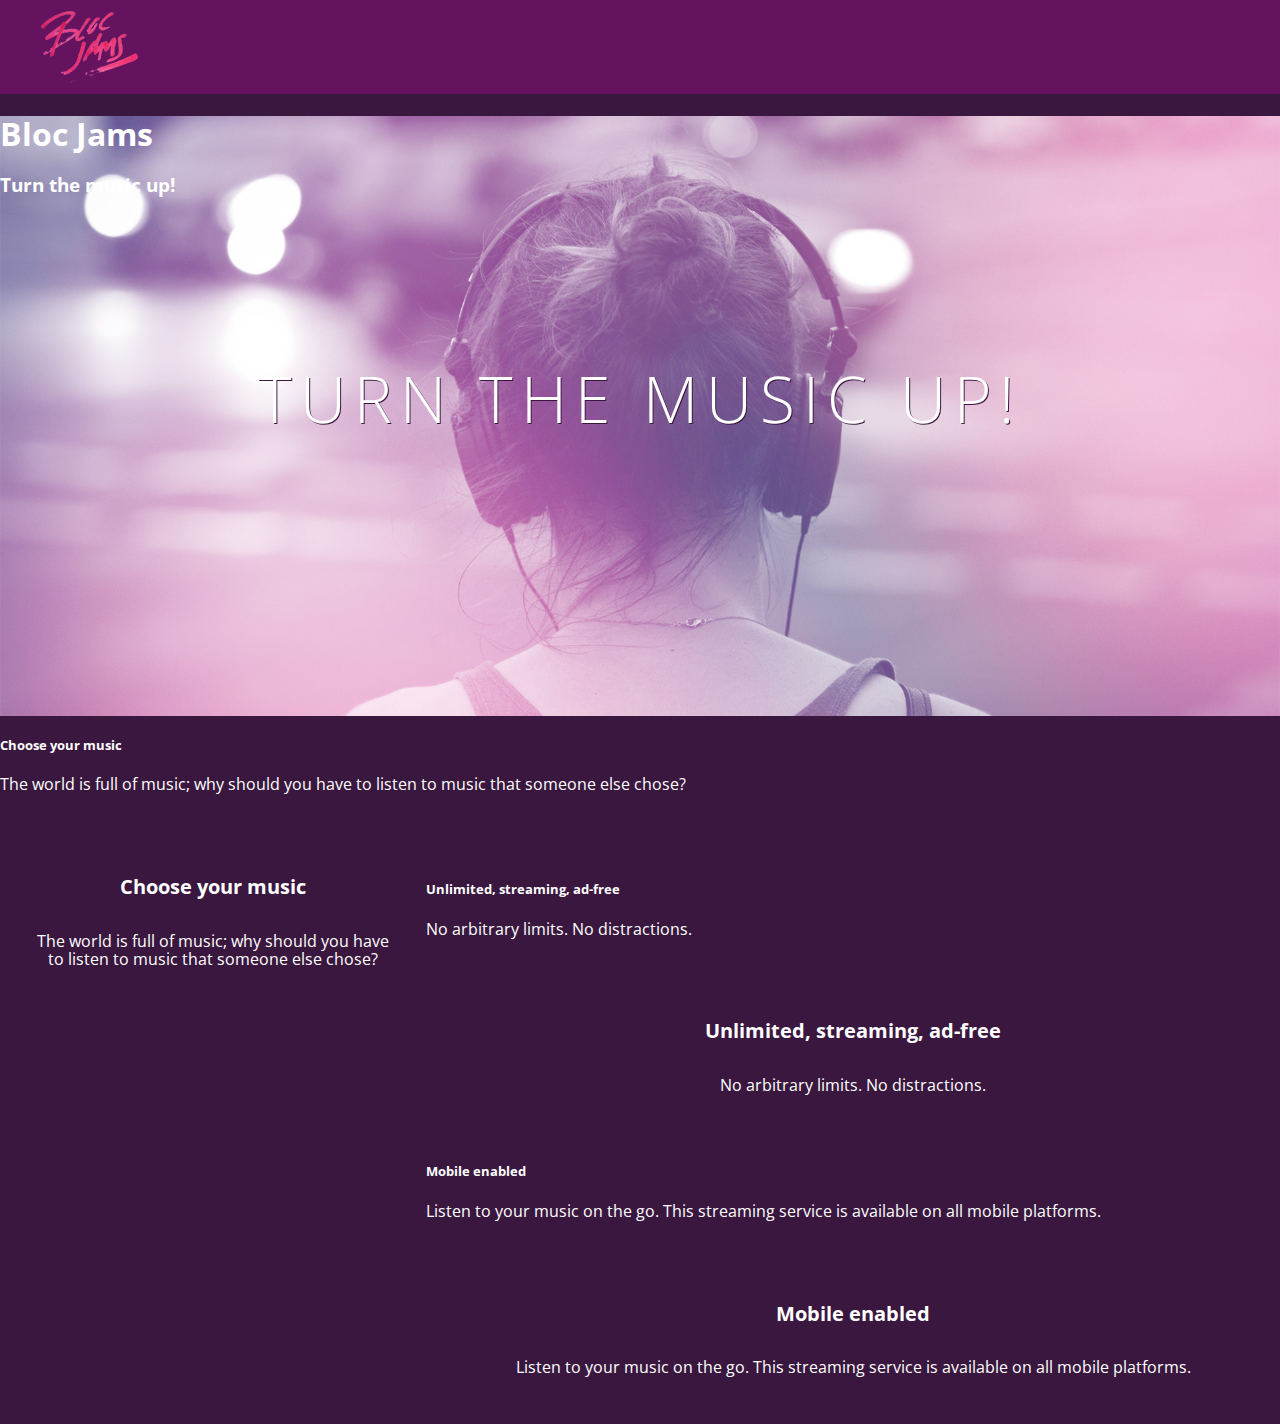
==== index.html @ 979a5af6 "Checkpoint 3 HTML & CSS Styles" ====
<!DOCTYPE html>
<html>
  <head>
    <title>Bloc Jams</title>
    <link rel="stylesheet" type="text/css" href="http://fonts.googleapis.com/css?family=Open+Sans:400,800,600,700,300">
    <link rel="stylesheet" type="text/css" href="http://code.ionicframework.com/ionicons/2.0.1/css/ionicons.min.css">
    <link rel="stylesheet" type="text/css" href="styles/normalize.css">
    <link rel="stylesheet" type="text/css" href="styles/main.css">
  </head>
  <body>
  <body class="landing">
    <nav> <!-- navigation bar -->
    <nav class="navbar"> <!-- nav bar -->
        <img src="assets/images/bloc_jams_logo.png" alt="bloc jams log" class="logo">
    </nav>
    <section> <!-- hero content -->
    <section class="hero-content"> <!-- hero content -->
        <h1>Bloc Jams</h1>
        <h3>Turn the music up!</h3>
        <h1 class="hero-title">Turn the music up!</h1>
    </section>
    <section> <!-- selling points -->
      <div>
        <h5>Choose your music</h5>
        <p>The world is full of music; why should you have to listen to music that someone else chose?</p>
    </section>
    <section class="selling-points"> <!-- selling points -->
      <div class="point">
        <span class="ion-music-note"></span>
        <h5 class="point-title">Choose your music</h5>
        <p class="point-description">The world is full of music; why should you have to listen to music that someone else chose?</p>
      </div>
      <div>
        <h5>Unlimited, streaming, ad-free</h5>
        <p>No arbitrary limits. No distractions.</p>
      <div class="point">
        <span class="ion-radio-waves"></span>
        <h5 class="point-title">Unlimited, streaming, ad-free</h5>
        <p class="point-description">No arbitrary limits. No distractions.</p>
      </div>
      <div>
        <h5>Mobile enabled</h5>
        <p>Listen to your music on the go. This streaming service is available on all mobile platforms.</p>
      <div class="point">
        <span class="ion-iphone"></span>
        <h5 class="point-title">Mobile enabled</h5>
        <p class="point-description">Listen to your music on the go. This streaming service is available on all mobile platforms.</p>
      </div>
      </section>
  </body>
</html>
---- styles/main.css ----
html {
    height: 100%; /*makes sure our HTML takes up 100% of the browser window */
    font-size: 100%;
}

body {
    font-family: 'Open Sans'; /* sets our font to the "Open Sans" typeface */
    color: white;             /* sets the text color to white */
    min-height: 100%;         /* says the height of the body must be, at minimum, 100% of the window*/
}

body.landing {
    background-color: rgb(58,23,63); /* sets the background color to an RGB value (see below) */
}

.navbar {
    padding: 0.5rem;
    background-color: rgb(101,18,95);
}

.navbar .logo {
    position: relative; /* positioning will be explained in a resource */
    left: 2rem;
}

.hero-content {
    position: relative;   /* positioning will be explained in a resource */
    min-height: 600px;    /* hero content element must be _at least_ 600 pixels */
    background-image: url(../assets/images/bloc_jams_bg.jpg);
    background-repeat: no-repeat;
    background-position: center center;
    background-size: cover;
}

.hero-content .hero-title {
    position: absolute;
    top: 40%;
    -webkit-transform: translateY(-50%);
    -moz-transform: translateY(-50%);
    -ms-transform: translateY(-50%);
    transform: translateY(-50%);
    width: 100%;                  /* makes sure the title inhabits the full width of its container */
    text-align: center;           /* aligns text in the horizontal center of the element */
    font-size: 4rem;              /* specifies the size of the font in root em units */
    font-weight: 300;             /* makes the font thinner or lighter weight */
    text-transform: uppercase;    /* transforms the text to be all uppercase lettering */
    letter-spacing: 0.5rem;       /* puts 0.5 root ems worth of space between each letter */
    text-shadow: 1px 1px 0px rgb(58,23,63); /* creates a shadow underneath the text for readability over the image */
}

.selling-points {
    position: relative;
    display: table;
    width: 100%;
    -webkit-box-sizing: border-box;
    -moz-box-sizing: border-box;
    box-sizing: border-box; /* we'll explain this in a resource */
}

.point {
    display: table-cell;
    position: relative;
    width: 33.3%;
    padding: 2rem;
    text-align: center;
}

.point .point-title {
    font-size: 1.25rem;
}

.ion-music-note,
.ion-radio-waves,
.ion-iphone {
    color: rgb(233,50,117);
    font-size: 5rem;
}
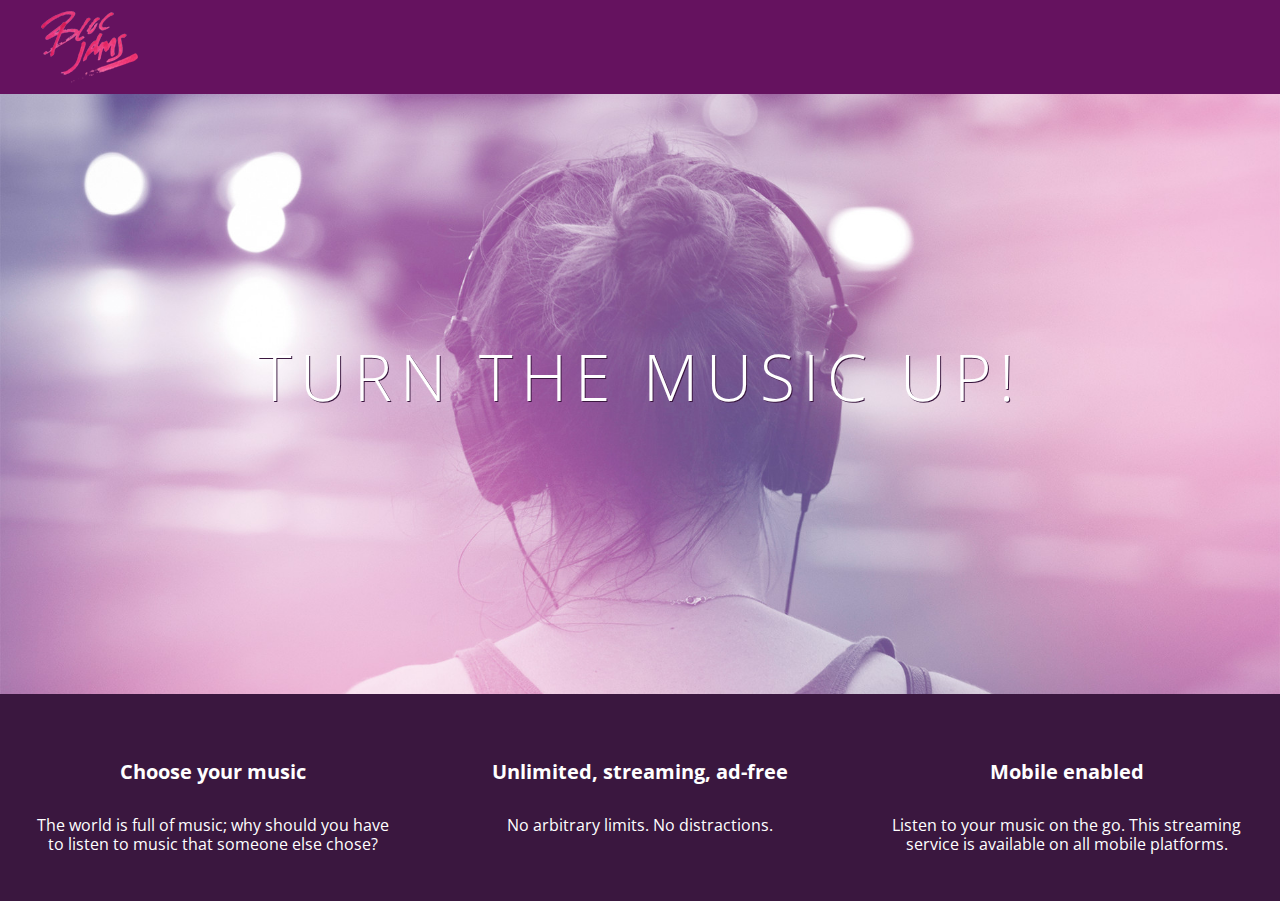
==== commit cd590935: "Checkpoint 3 HTML & CSS Styles" ====
--- a/index.html
+++ b/index.html
@@ -7,22 +7,12 @@
     <link rel="stylesheet" type="text/css" href="styles/normalize.css">
     <link rel="stylesheet" type="text/css" href="styles/main.css">
   </head>
-  <body>
   <body class="landing">
-    <nav> <!-- navigation bar -->
     <nav class="navbar"> <!-- nav bar -->
         <img src="assets/images/bloc_jams_logo.png" alt="bloc jams log" class="logo">
     </nav>
-    <section> <!-- hero content -->
     <section class="hero-content"> <!-- hero content -->
-        <h1>Bloc Jams</h1>
-        <h3>Turn the music up!</h3>
         <h1 class="hero-title">Turn the music up!</h1>
-    </section>
-    <section> <!-- selling points -->
-      <div>
-        <h5>Choose your music</h5>
-        <p>The world is full of music; why should you have to listen to music that someone else chose?</p>
     </section>
     <section class="selling-points"> <!-- selling points -->
       <div class="point">
@@ -30,17 +20,11 @@
         <h5 class="point-title">Choose your music</h5>
         <p class="point-description">The world is full of music; why should you have to listen to music that someone else chose?</p>
       </div>
-      <div>
-        <h5>Unlimited, streaming, ad-free</h5>
-        <p>No arbitrary limits. No distractions.</p>
       <div class="point">
         <span class="ion-radio-waves"></span>
         <h5 class="point-title">Unlimited, streaming, ad-free</h5>
         <p class="point-description">No arbitrary limits. No distractions.</p>
       </div>
-      <div>
-        <h5>Mobile enabled</h5>
-        <p>Listen to your music on the go. This streaming service is available on all mobile platforms.</p>
       <div class="point">
         <span class="ion-iphone"></span>
         <h5 class="point-title">Mobile enabled</h5>
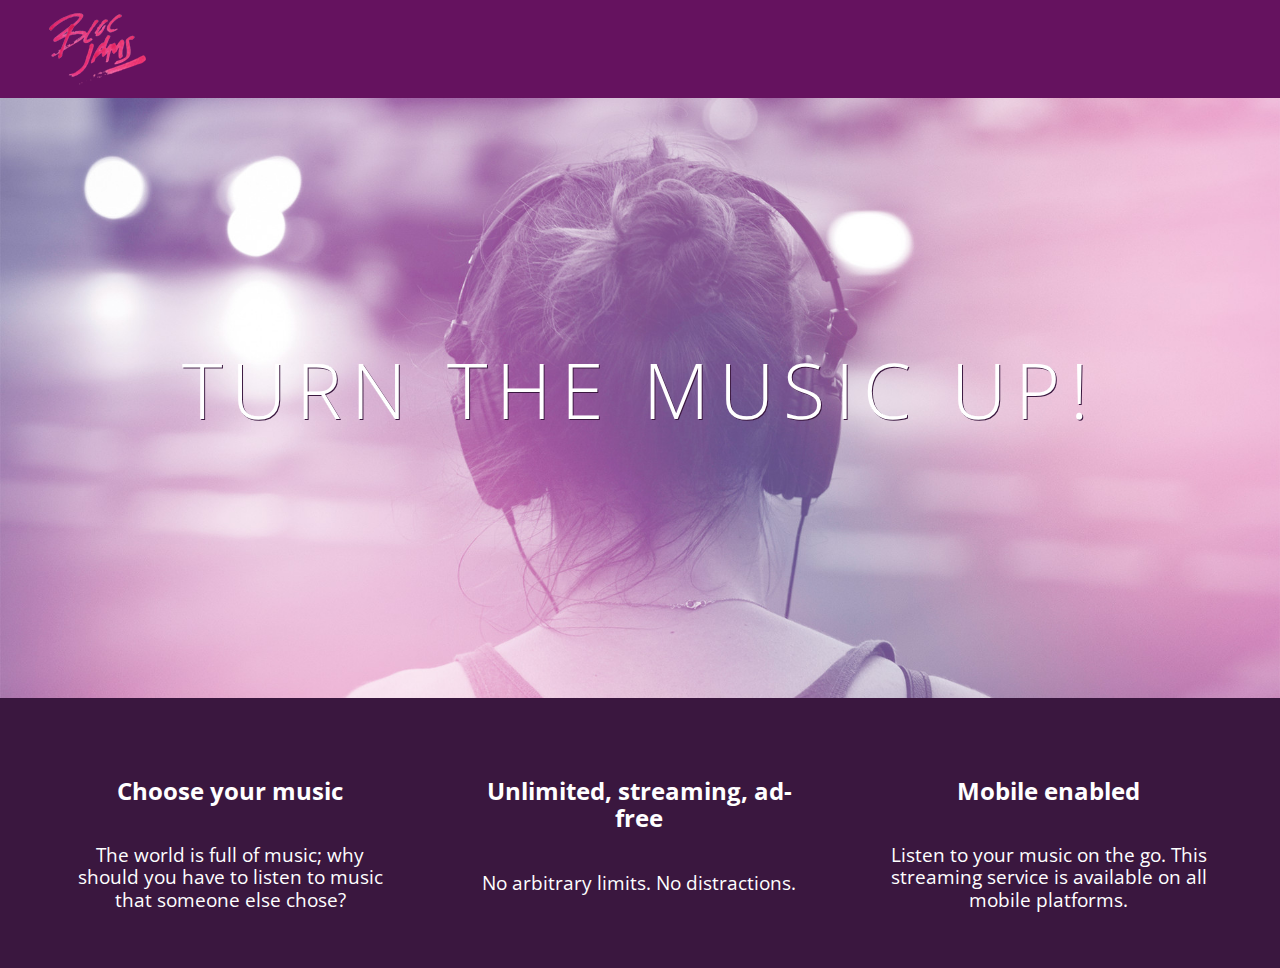
==== commit a6c7c30e: "Checkpoint 4 HTML-CSS Responsiveness: completed" ====
--- a/index.html
+++ b/index.html
@@ -2,10 +2,12 @@
 <html>
   <head>
     <title>Bloc Jams</title>
+    <meta name="viewport" content="width=device-width, initial-scale=1">
     <link rel="stylesheet" type="text/css" href="http://fonts.googleapis.com/css?family=Open+Sans:400,800,600,700,300">
     <link rel="stylesheet" type="text/css" href="http://code.ionicframework.com/ionicons/2.0.1/css/ionicons.min.css">
     <link rel="stylesheet" type="text/css" href="styles/normalize.css">
     <link rel="stylesheet" type="text/css" href="styles/main.css">
+    <link rel="stylesheet" type="text/css" href="styles/landing.css">
   </head>
   <body class="landing">
     <nav class="navbar"> <!-- nav bar -->
@@ -14,18 +16,18 @@
     <section class="hero-content"> <!-- hero content -->
         <h1 class="hero-title">Turn the music up!</h1>
     </section>
-    <section class="selling-points"> <!-- selling points -->
-      <div class="point">
+    <section class="selling-points container"> <!-- selling points -->
+      <div class="point column third">
         <span class="ion-music-note"></span>
         <h5 class="point-title">Choose your music</h5>
         <p class="point-description">The world is full of music; why should you have to listen to music that someone else chose?</p>
       </div>
-      <div class="point">
+      <div class="point column third">
         <span class="ion-radio-waves"></span>
         <h5 class="point-title">Unlimited, streaming, ad-free</h5>
         <p class="point-description">No arbitrary limits. No distractions.</p>
       </div>
-      <div class="point">
+      <div class="point column third">
         <span class="ion-iphone"></span>
         <h5 class="point-title">Mobile enabled</h5>
         <p class="point-description">Listen to your music on the go. This streaming service is available on all mobile platforms.</p>
--- a/styles/main.css
+++ b/styles/main.css
@@ -1,16 +1,18 @@
+*, *::before, *::after {
+  -moz-box-sizing: border-box;
+  -webkit-box-sizing: border-box;
+  box-sizing: border-box;
+}
+
 html {
     height: 100%; /*makes sure our HTML takes up 100% of the browser window */
     font-size: 100%;
 }
 
 body {
-    font-family: 'Open Sans'; /* sets our font to the "Open Sans" typeface */
-    color: white;             /* sets the text color to white */
-    min-height: 100%;         /* says the height of the body must be, at minimum, 100% of the window*/
-}
-
-body.landing {
-    background-color: rgb(58,23,63); /* sets the background color to an RGB value (see below) */
+    font-family: 'Open Sans';
+    color: white;
+    min-height: 100%;   /* says the height of the body must be, at minimum, 100% of the window*/
 }
 
 .navbar {
@@ -19,59 +21,34 @@
 }
 
 .navbar .logo {
-    position: relative; /* positioning will be explained in a resource */
+    position: relative;
     left: 2rem;
 }
 
-.hero-content {
-    position: relative;   /* positioning will be explained in a resource */
-    min-height: 600px;    /* hero content element must be _at least_ 600 pixels */
-    background-image: url(../assets/images/bloc_jams_bg.jpg);
-    background-repeat: no-repeat;
-    background-position: center center;
-    background-size: cover;
+.container {
+    margin: 0 auto;
+    max-width: 64rem;
 }
 
-.hero-content .hero-title {
-    position: absolute;
-    top: 40%;
-    -webkit-transform: translateY(-50%);
-    -moz-transform: translateY(-50%);
-    -ms-transform: translateY(-50%);
-    transform: translateY(-50%);
-    width: 100%;                  /* makes sure the title inhabits the full width of its container */
-    text-align: center;           /* aligns text in the horizontal center of the element */
-    font-size: 4rem;              /* specifies the size of the font in root em units */
-    font-weight: 300;             /* makes the font thinner or lighter weight */
-    text-transform: uppercase;    /* transforms the text to be all uppercase lettering */
-    letter-spacing: 0.5rem;       /* puts 0.5 root ems worth of space between each letter */
-    text-shadow: 1px 1px 0px rgb(58,23,63); /* creates a shadow underneath the text for readability over the image */
+/* Medium and small screens (640px) */
+@media (min-width: 640px) {
+  html { font-size: 112%; }
+
+  .column {
+      float: left;
+      padding-left: 1rem;
+      padding-right: 1rem;
+  }
+
+  .column.full { width: 100%; }
+  .column.two-thirds { width: 66.7%; }
+  .column.half { width: 50%; }
+  .column.third { width: 33.3%; }
+  .column.fourth { width: 25%; }
+  .column.flow-opposite { float: right; }  
 }
 
-.selling-points {
-    position: relative;
-    display: table;
-    width: 100%;
-    -webkit-box-sizing: border-box;
-    -moz-box-sizing: border-box;
-    box-sizing: border-box; /* we'll explain this in a resource */
+/* Large screens (1024px) */
+@media (min-width: 1024px) {
+  html { font-size: 120%; }
 }
-
-.point {
-    display: table-cell;
-    position: relative;
-    width: 33.3%;
-    padding: 2rem;
-    text-align: center;
-}
-
-.point .point-title {
-    font-size: 1.25rem;
-}
-
-.ion-music-note,
-.ion-radio-waves,
-.ion-iphone {
-    color: rgb(233,50,117);
-    font-size: 5rem;
-}
--- a/styles/landing.css
+++ b/styles/landing.css
@@ -0,0 +1,49 @@
+body.landing {
+    background-color: rgb(58,23,63);
+}
+
+.hero-content {
+    position: relative;
+    min-height: 600px;
+    background-image: url(../assets/images/bloc_jams_bg.jpg);
+    background-repeat: no-repeat;
+    background-position: center center;
+    background-size: cover;
+}
+
+.hero-content .hero-title {
+    position: absolute;
+    top: 40%;
+    -webkit-transform: translateY(-50%);
+    -moz-transform: translateY(-50%);
+    -ms-transform: translateY(-50%);
+    transform: translateY(-50%);
+    width: 100%;                  /* makes sure the title inhabits the full width of its container */
+    text-align: center;           /* aligns text in the horizontal center of the element */
+    font-size: 4rem;              /* specifies the size of the font in root em units */
+    font-weight: 300;             /* makes the font thinner or lighter weight */
+    text-transform: uppercase;    /* transforms the text to be all uppercase lettering */
+    letter-spacing: 0.5rem;       /* puts 0.5 root ems worth of space between each letter */
+    text-shadow: 1px 1px 0px rgb(58,23,63); /* creates a shadow underneath the text for readability over the image */
+}
+
+.selling-points {
+    position: relative;
+}
+
+.point {
+    position: relative;
+    padding: 2rem;
+    text-align: center;
+}
+
+.point .point-title {
+    font-size: 1.25rem;
+}
+
+.ion-music-note,
+.ion-radio-waves,
+.ion-iphone {
+    color: rgb(233,50,117);
+    font-size: 5rem;
+}
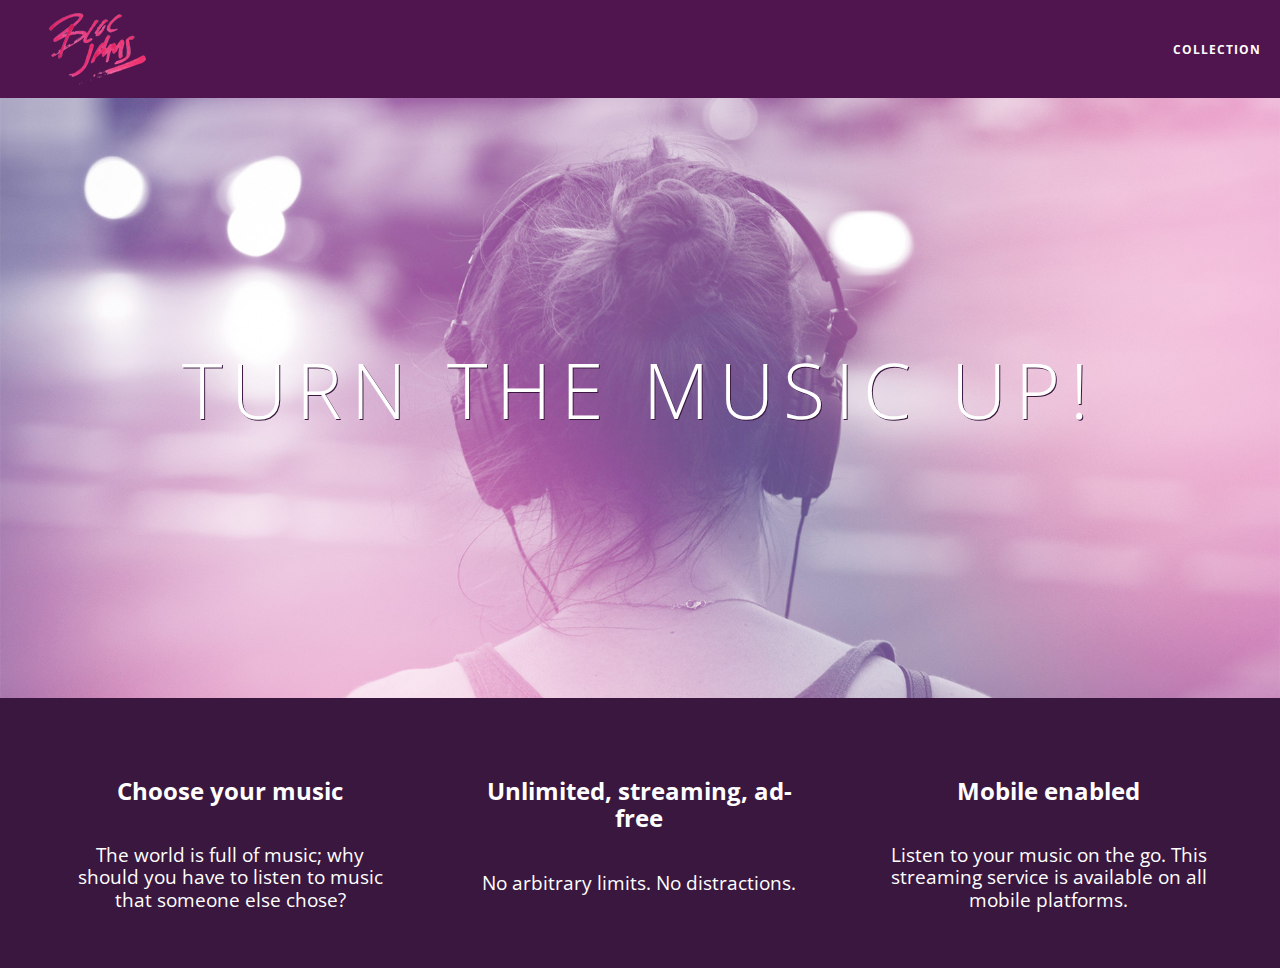
==== commit 3b14e42a: "Checkpoint 5 collection view: completed" ====
--- a/index.html
+++ b/index.html
@@ -11,12 +11,17 @@
   </head>
   <body class="landing">
     <nav class="navbar"> <!-- nav bar -->
-        <img src="assets/images/bloc_jams_logo.png" alt="bloc jams log" class="logo">
+        <a href="index.html" class="logo">
+            <img src="assets/images/bloc_jams_logo.png" alt="bloc jams logo">
+        </a>
+        <div class="links-container">
+            <a href="collection.html" class="navbar-link">collection</a>
+        </div>
     </nav>
     <section class="hero-content"> <!-- hero content -->
         <h1 class="hero-title">Turn the music up!</h1>
     </section>
-    <section class="selling-points container"> <!-- selling points -->
+    <section class="selling-points container clearfix"> <!-- selling points -->
       <div class="point column third">
         <span class="ion-music-note"></span>
         <h5 class="point-title">Choose your music</h5>
--- a/styles/main.css
+++ b/styles/main.css
@@ -16,15 +16,52 @@
 }
 
 .navbar {
+    position: relative;
     padding: 0.5rem;
-    background-color: rgb(101,18,95);
+    /* #1 */
+    background-color: rgba(101,18,95,0.5);
+    /* #2 */
+    z-index: 1;
 }
 
 .navbar .logo {
     position: relative;
     left: 2rem;
+    cursor: pointer;  /* produces the finger-pointer icon when you hover over the logo */
+}
+.navbar .links-container {
+    display: table;
+    position: absolute;
+    top: 0;
+    right: 0;
+    height: 100px;
+    color: white;
+    /* #3 */
+    text-decoration: none;
 }
 
+.links-container .navbar-link {
+    display: table-cell;
+    position: relative;
+    height: 100%;
+    padding-left: 1rem;
+    padding-right: 1rem;
+    /* #4 */
+    vertical-align: middle;
+    color: white;
+    font-size: 0.625rem;
+    letter-spacing: 0.05rem;
+    font-weight: 700;
+    text-transform: uppercase;
+    /* #3 */
+    text-decoration: none;
+    cursor: pointer;
+}
+
+  /* #5 */
+.links-container .navbar-link:hover {
+    color: rgb(233,50,117);
+}
 .container {
     margin: 0 auto;
     max-width: 64rem;
@@ -45,10 +82,20 @@
   .column.half { width: 50%; }
   .column.third { width: 33.3%; }
   .column.fourth { width: 25%; }
-  .column.flow-opposite { float: right; }  
+  .column.flow-opposite { float: right; }
 }
 
 /* Large screens (1024px) */
 @media (min-width: 1024px) {
   html { font-size: 120%; }
 }
+
+.clearfix::before,
+.clearfix::after {
+   content: " ";
+   display: table;
+}
+
+.clearfix::after {
+   clear: both;
+}
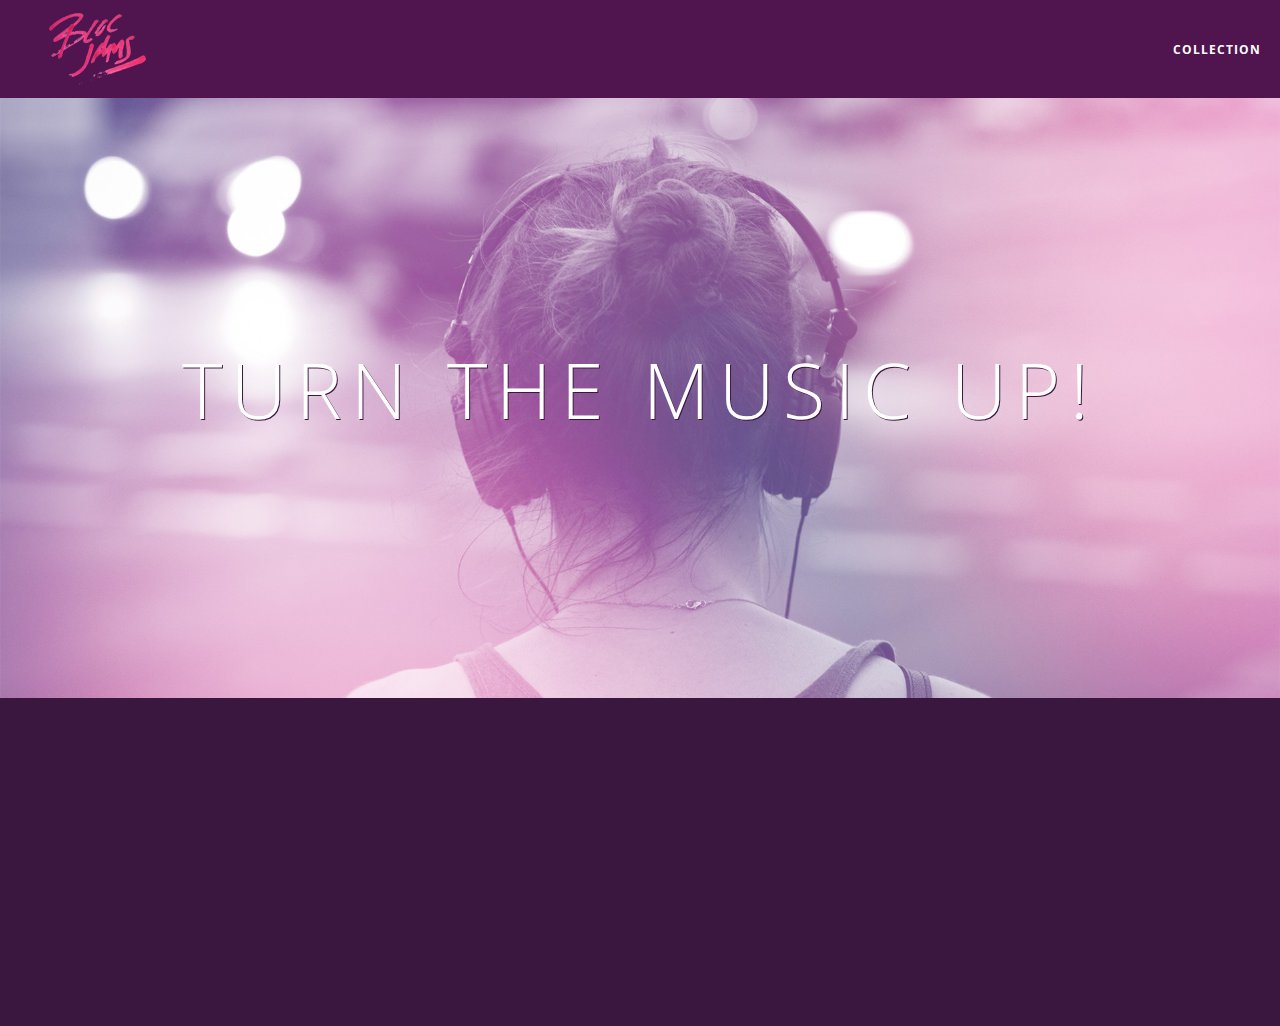
==== commit 8228713b: "Checkpoint 8 DOM Scripting Animation: completed" ====
--- a/index.html
+++ b/index.html
@@ -38,5 +38,6 @@
         <p class="point-description">Listen to your music on the go. This streaming service is available on all mobile platforms.</p>
       </div>
       </section>
+      <script src="scripts/landing.js"></script>
   </body>
 </html>
--- a/styles/main.css
+++ b/styles/main.css
@@ -62,9 +62,18 @@
 .links-container .navbar-link:hover {
     color: rgb(233,50,117);
 }
+
+.links-container .navbar-link:active {
+  background-color: white;
+}
+
 .container {
     margin: 0 auto;
     max-width: 64rem;
+}
+
+.container.narrow {
+    max-width: 56rem;
 }
 
 /* Medium and small screens (640px) */
--- a/styles/landing.css
+++ b/styles/landing.css
@@ -35,6 +35,16 @@
     position: relative;
     padding: 2rem;
     text-align: center;
+    opacity: 0;
+    -webkit-transform: scaleX(0.9) translateY(3rem);
+    -moz-transform: scaleX(0.9) translateY(3rem);
+    transform: scaleX(0.9) translateY(3rem);
+    -webkit-transition: all 0.25s ease-in-out;
+    -moz-transition: all 0.25s ease-in-out;
+    transition: all 0.25s ease-in-out;
+    -webkit-transition-delay: 0.2s;
+    -moz-transition-delay: 0.2s;
+    transition-delay: 0.2s;
 }
 
 .point .point-title {
